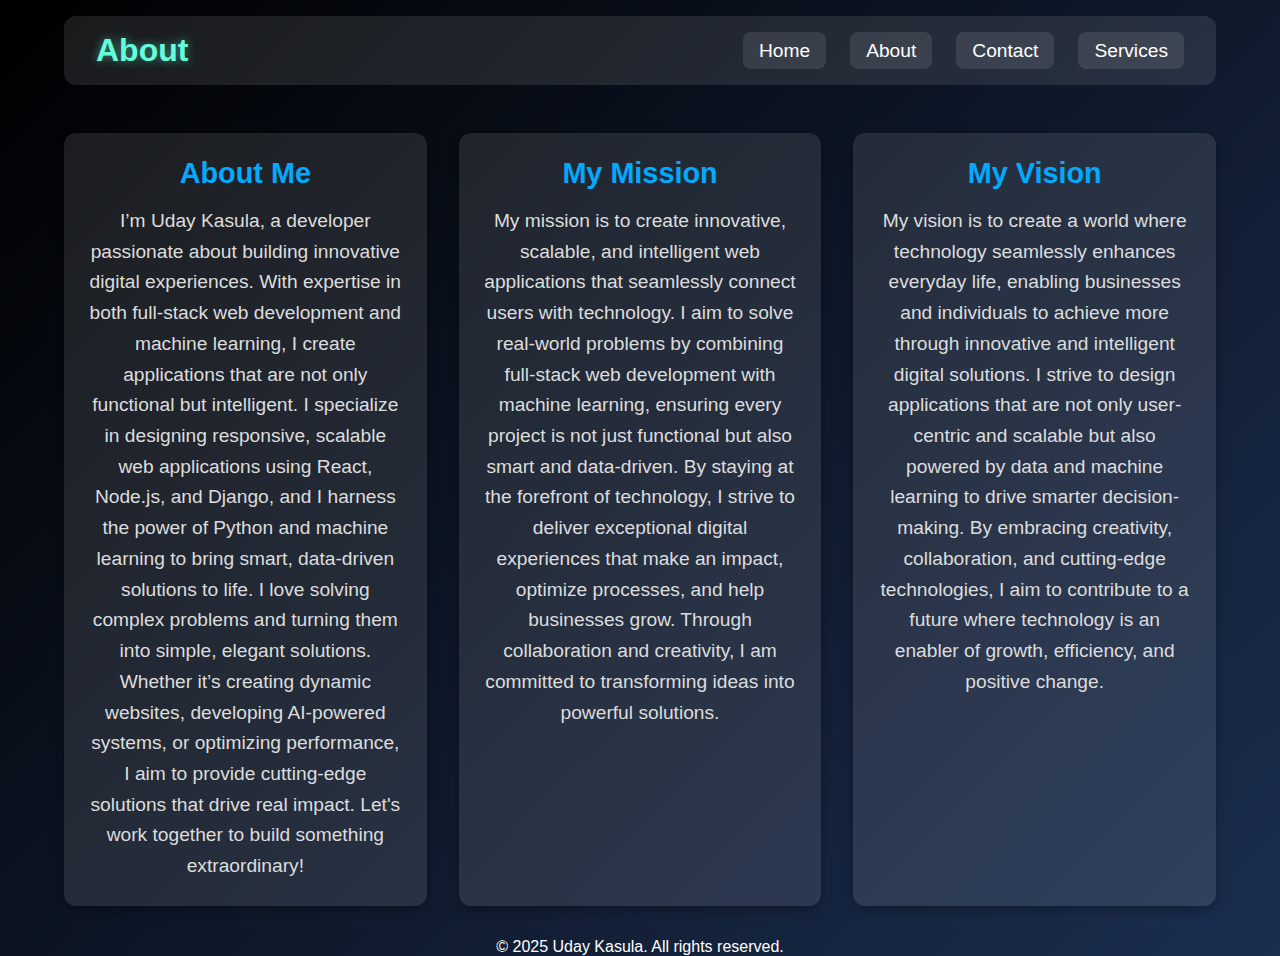
==== about.html @ 2ed65cdc "1" ====
<!DOCTYPE html>
<html lang="en">
<head>
    <meta charset="UTF-8">
    <meta name="viewport" content="width=device-width, initial-scale=1.0">
    <title>About Dashboard</title>
    <link rel="stylesheet" href="./static/css/about.css">
    <link rel="icon" href="./static/favicon.ico" type="image/x-icon">
</head>
<body>
    <!-- Navigation Bar -->
    <nav class="navbar">
        <div class="logo">About</div>
        <ul class="nav-links">
            <li><a href="./index.html">Home</a></li>
            <li><a href="./about.html">About</a></li>
            <li><a href="./contact.html">Contact</a></li>
            <li><a href="./services.html">Services</a></li>
        </ul>
    </nav>

    <!-- Cover Photo Section -->

    <!-- Dashboard Section -->
    <div class="dashboard">
        <!-- About Me Card -->
        <div class="dashboard-card">
            <h3>About Me</h3>
            <p>
                I’m Uday Kasula, a developer passionate about building innovative digital experiences. With expertise in both full-stack web development and machine learning, I create applications that are not only functional but intelligent. I specialize in designing responsive, scalable web applications using React, Node.js, and Django, and I harness the power of Python and machine learning to bring smart, data-driven solutions to life.
                I love solving complex problems and turning them into simple, elegant solutions. Whether it’s creating dynamic websites, developing AI-powered systems, or optimizing performance, I aim to provide cutting-edge solutions that drive real impact. Let's work together to build something extraordinary!
            </p>
        </div>

        <!-- Mission Card -->
        <div class="dashboard-card">
            <h3>My Mission</h3>
            <p>
                My mission is to create innovative, scalable, and intelligent web applications that seamlessly connect users with technology. I aim to solve real-world problems by combining full-stack web development with machine learning, ensuring every project is not just functional but also smart and data-driven. By staying at the forefront of technology, I strive to deliver exceptional digital experiences that make an impact, optimize processes, and help businesses grow. Through collaboration and creativity, I am committed to transforming ideas into powerful solutions.
            </p>
        </div>

        <!-- Vision Card -->
        <div class="dashboard-card">
            <h3>My Vision</h3>
            <p>
               My vision is to create a world where technology seamlessly enhances everyday life, enabling businesses and individuals to achieve more through innovative and intelligent digital solutions. I strive to design applications that are not only user-centric and scalable but also powered by data and machine learning to drive smarter decision-making. By embracing creativity, collaboration, and cutting-edge technologies, I aim to contribute to a future where technology is an enabler of growth, efficiency, and positive change.
            </p>
        </div>
    </div>

    <!-- Footer Section -->
    <footer>
        <p>&copy; 2025 Uday Kasula. All rights reserved.</p>
    </footer>
</body>
</html>
---- static/css/about.css ----
/* General Reset */
* {
    margin: 0;
    padding: 0;
    box-sizing: border-box;
}

body {
    font-family: 'Poppins', sans-serif;
    background: linear-gradient(135deg, #000000, #1b2e50); /* Dashboard theme background */
    color: #fff;
    min-height: 100vh;
    display: flex;
    flex-direction: column;
    align-items: center;
}

/* Navigation Bar */
.navbar {
    display: flex;
    justify-content: space-between; /* Space between logo and links */
    align-items: center;
    background: rgba(255, 255, 255, 0.1);
    padding: 1rem 2rem;
    border-radius: 12px;
    margin: 1rem auto;
    width: 90%;
}

.navbar .logo {
    font-size: 2rem;
    font-weight: bold;
    color: #64ffda; /* Logo color */
    text-shadow: 0 0 10px rgba(100, 255, 218, 0.5); /* Glowing effect */
    transition: color 0.3s ease-in-out;
}

.nav-links {
    list-style: none;
    display: flex;
    gap: 1.5rem;
}

.nav-links a {
    text-decoration: none;
    color: #fff;
    font-size: 1.2rem;
    padding: 0.5rem 1rem;
    border-radius: 8px;
    background: rgba(255, 255, 255, 0.1);
}

.nav-links a:hover {
    background: rgba(255, 255, 255, 0.2);
}
/* Dashboard Layout */
.dashboard {
    display: grid;
    justify-content: space-between;
    grid-template-columns: repeat(auto-fit, minmax(300px, 1fr));
    gap: 2rem;
    width: 90%;
    margin: 2rem auto;
    flex-wrap: wrap;
}

.dashboard-card {
    background: rgba(255, 255, 255, 0.1);
    border-radius: 12px;
    padding: 1.5rem;
    flex: 1;
    min-width: 300px;
    box-shadow: 0 4px 12px rgba(0, 0, 0, 0.3);
    text-align: center;
    transition: transform 0.3s ease, box-shadow 0.3s ease;
}

.dashboard-card:hover {
    transform: translateY(-5px);
    box-shadow: 0 6px 15px rgba(0, 0, 0, 0.5);
}

.dashboard-card h3 {
    font-size: 1.8rem;
    margin-bottom: 1rem;
    color: #00aaff;
}

.dashboard-card p {
    font-size: 1.2rem;
    color: #ddd;
    line-height: 1.6;
}

/* Cover Photo Section */
.cover-photo img {
    width: 100%;
    height: 300px;
    object-fit: cover;
    border-radius: 12px;
    margin-bottom: 2rem;
    box-shadow: 0 4px 12px rgba(0, 0, 0, 0.3);
}

/* About Content Section */
.about-content {
    max-width: 800px;
    margin: 0 auto;
    text-align: center;
    padding: 2rem;
    background: rgba(255, 255, 255, 0.1);
    border-radius: 12px;
    box-shadow: 0 4px 12px rgba(255, 255, 255, 0.3);
}

.about-content h1 {
    font-size: 2.5rem;
    margin-bottom: 1rem;
    text-shadow: 0 0 10px rgba(255, 255, 255, 0.8);
}

.about-content h2 {
    font-size: 2rem;
    margin-top: 2rem;
    margin-bottom: 1rem;
    color: #00aaff;
}

.about-content p {
    font-size: 1.2rem;
    color: #ddd;
    line-height: 1.8;
    margin-bottom: 1.5rem;
}

/* Responsive Design */
@media (max-width: 700px) {
    .logo{
        display: none;
    }
    
    .navbar,
    .nav-links{
        align-items: center;
        justify-content: center;
    }
    }
    @media (max-width: 600px) {
        .circle-container {
            height: 500px;
            display: flex;
            flex-direction: column;
            justify-content: center;
            width: 100%;
            flex-wrap: wrap;
        }
        
        .circle {
            width: 100%;
            border: 5px solid #00aaff;
            border-radius: 50%;
            display: flex;
            align-items: center;
            justify-content: center;
            margin: 10px;
            font-size: 12px;
            font-weight: bold;
            color: white;
        }
    }
    @media (max-width: 500px) {
        .nav-links{
            width: 100%;
            height: 100%;
            display: flex;
            flex-direction: row;
            gap:2px;
            justify-content: space-between;
            a{
                font-size: small;
            }
        }
    }
    @media (max-width: 400px) {
        .logo{
            display:none;
        }
        nav.navbar {
            padding: 0;
            flex-direction: row; /* Stack navbar items vertically on small screens */
            /* align-items: center; */
        }
    
        .nav-links {
            width: 100%;
            height: 40px;
            flex-direction: row; /* Stack links vertically on small screens */
            gap: 1rem;
        }
    
        .welcome-section {
            width: 90%; /* Adjust width for smaller screens */
        }
    
        .image-section {
            grid-template-columns: 1fr; /* Single column for images on small screens */
        }
    
        .navbar .logo {
            font-size: 1.5rem; /* Adjust logo size for smaller screens */
        }
    
        .navbar .nav-links a {
            font-size: 1rem; /* Adjust link size for smaller screens */
            padding: 0.6rem 0.8rem;
        }
    }
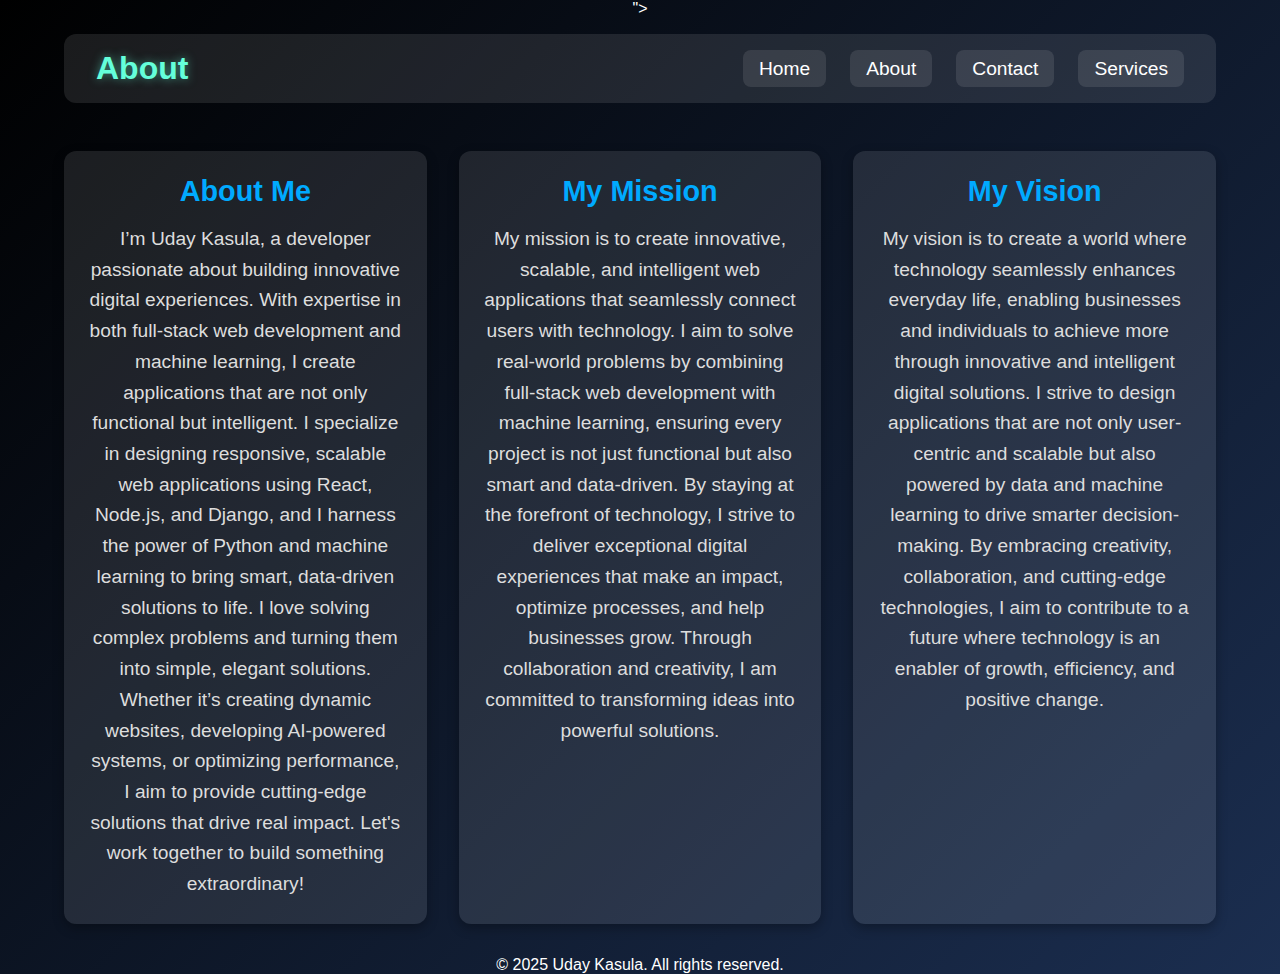
==== commit b4e3396e: "2" ====
--- a/about.html
+++ b/about.html
@@ -5,7 +5,8 @@
     <meta name="viewport" content="width=device-width, initial-scale=1.0">
     <title>About Dashboard</title>
     <link rel="stylesheet" href="./static/css/about.css">
-    <link rel="icon" href="./static/favicon.ico" type="image/x-icon">
+    <link rel="shortcut icon" href="./static/favicon.ico" type="image/x-icon">
+    ">
 </head>
 <body>
     <!-- Navigation Bar -->
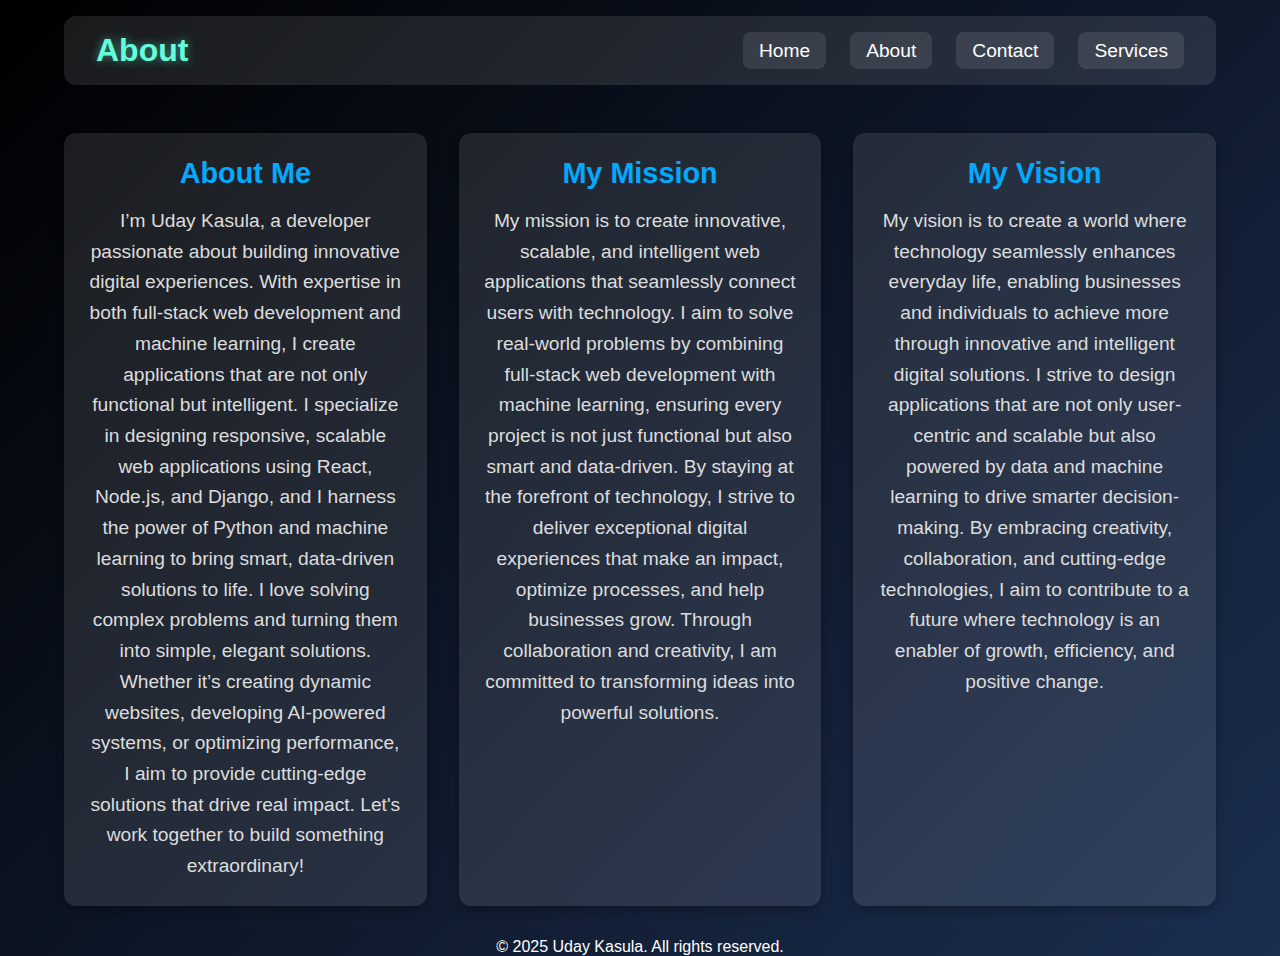
==== commit dec9579c: "3" ====
--- a/about.html
+++ b/about.html
@@ -6,7 +6,6 @@
     <title>About Dashboard</title>
     <link rel="stylesheet" href="./static/css/about.css">
     <link rel="shortcut icon" href="./static/favicon.ico" type="image/x-icon">
-    ">
 </head>
 <body>
     <!-- Navigation Bar -->
